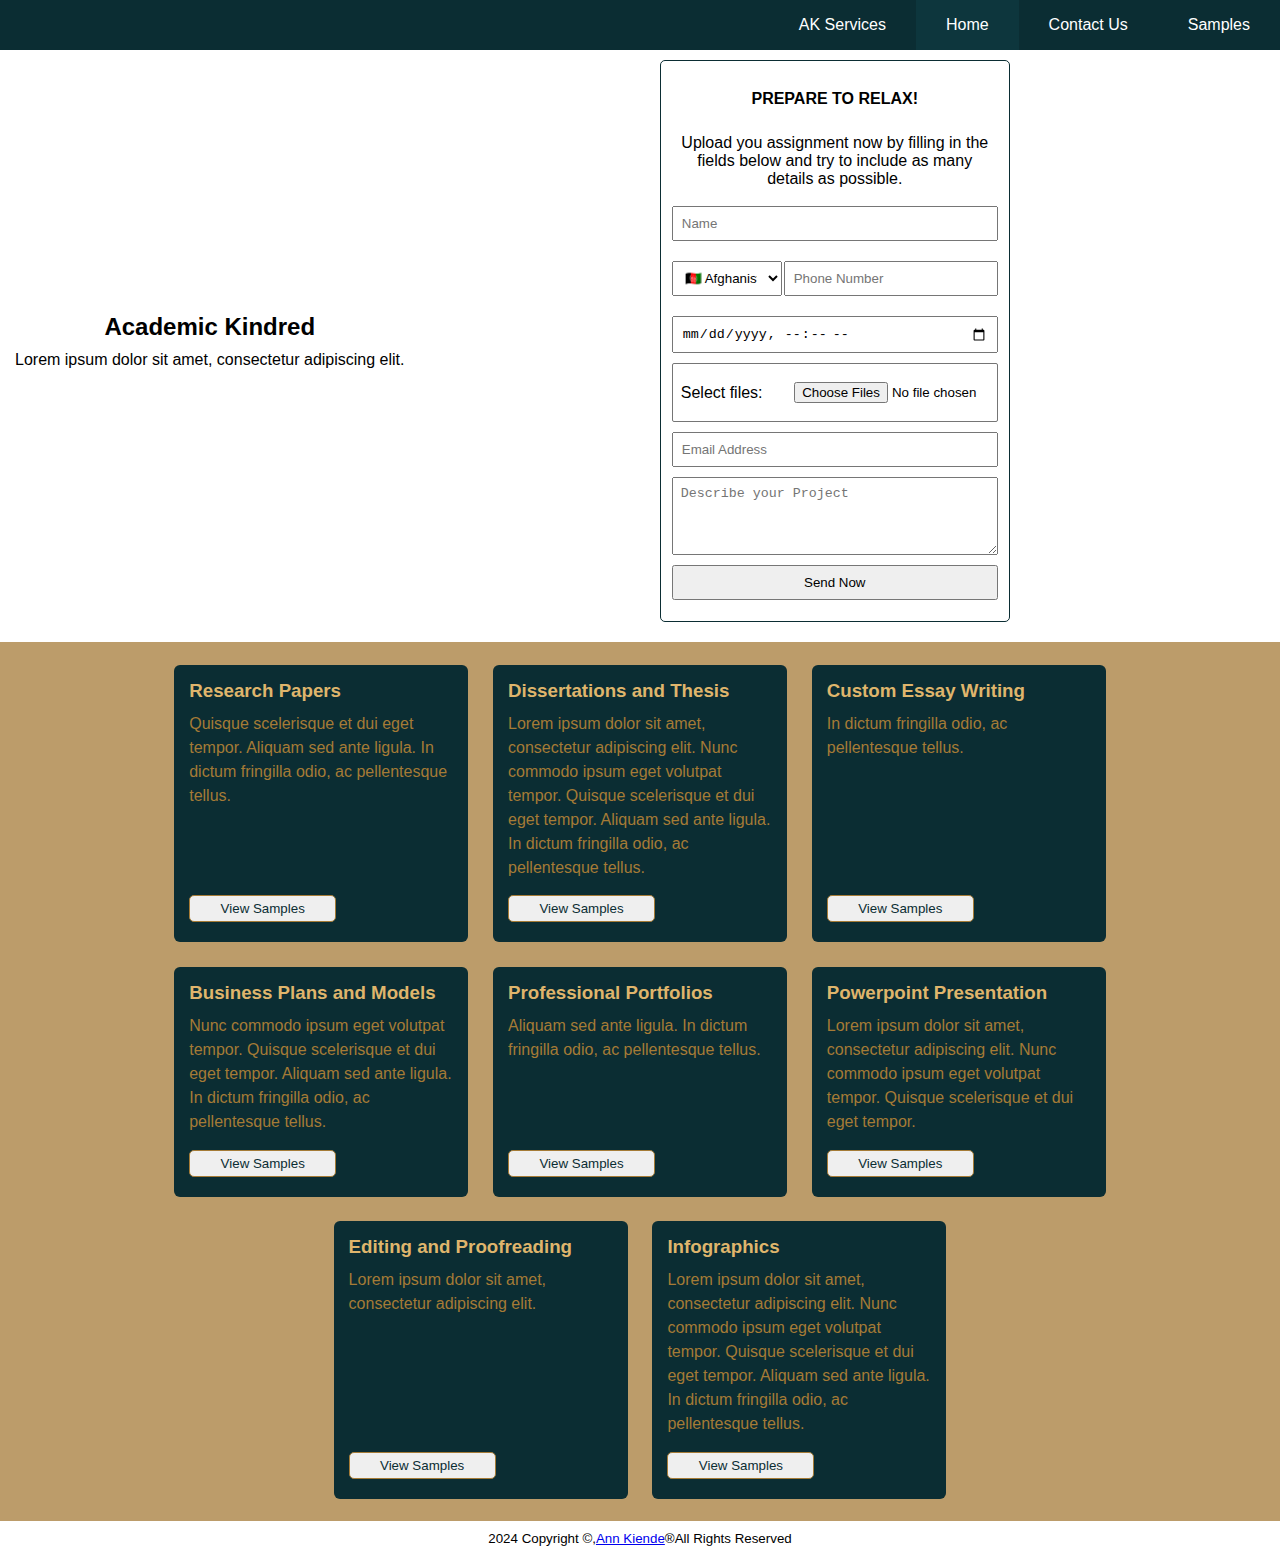
==== index.html @ b216b9eb "Update index.html Edit typo for nav li first-child link" ====
<!DOCTYPE html>
<html lang="en">
<head>
    <meta charset="UTF-8">
    <meta name="viewport" content="width=device-width, initial-scale=1.0">
    <title>AK Services</title>
    <link rel="stylesheet"type="text/css" href="styles/css/main.css">
</head>
<body>

    <!-- header -->
    <header>
        <div class="header-container">
            <div class="navbar-container">
                <nav>
                    <ul>
                        <li><a href="index.html">AK Services</a></li>
                        <li class="nav-active"> <a href="index.html">Home</a></li>
                        <li> <a href="mailto:scholar04.hub@gmail.com">Contact Us</a></li>
                        <li><a href="samples.html">Samples</a></li>
                    </ul>
                </nav>

                <!--
                <div class="logo">
                    <a href="index.html">AK SERVICES</a>
                </div>
                <div class="nav-bar">
                    <a href="mailto:scholar04.hub@gmail.com">Contact Us</a>
                    <a href="samples.html">Samples</a>
                </div>
            </div>-->
            <div class="carousel-container">
                <!-- Image Source - href="https://unsplash.com/photos/silhouette-of-people-standing-on-hill-pYWuOMhtc6k" -->
                <div class="carousel-info">
                    <div class="carousel-text">
                        <h2>Academic Kindred</h2>
                        <p>Lorem ipsum dolor sit amet, consectetur adipiscing elit.</p>
                    </div>
                    <div class="carousel-form">
                        <form class="project-form">
                            <label id="label-large">Prepare to relax!</label>
                            <p>Upload you assignment now by filling in the fields below and try to include as many details as possible.</p>
                            <input type="text" placeholder="Name" name="client-name" required>
                            
                            <div class="tel-dropdown">
                                <select id="country-code" name="country-code" required>
                                    <!-- Options will be added automatically using Javascript -->
                                </select>
                                <input type="tel" placeholder="Phone Number" name="client-phone" required>
                            </div>                        

                            <input type="datetime-local" placeholder="Deadline" name="client-deadline" required>
                            
                            <div class="select-files">
                                <label for="client-file">Select files: </label>
                                <input type="file" name="client-file" id="client-file" multiple>
                            </div>
                            
                            <input type="email" placeholder="Email Address" name="client-email" required>
                            <textarea type="textbox" placeholder="Describe your Project" rows="4" cols="10" name="client-project-desc"></textarea>
                            <input type="submit" value="Send Now">
                        </form>
                    </div>
                </div>
            </div>
        </div>
    </header>

    <!-- body -->
    <main>
        <!-- Samples Class Section -->
        <div class="ss-main">
            <div id="ss-container">
                <div id="ss-item">
                    <h3>Research Papers</h3>
                    <p>Quisque scelerisque et dui eget tempor. Aliquam sed ante ligula. In dictum fringilla odio, ac pellentesque tellus.</p>
                    <button class="view-samples-btn">View Samples</button>
                </div>
                <div id="ss-item">
                    <h3>Dissertations and Thesis</h3>
                    <p>Lorem ipsum dolor sit amet, consectetur adipiscing elit. Nunc commodo ipsum eget volutpat tempor. Quisque scelerisque et dui eget tempor. Aliquam sed ante ligula. In dictum fringilla odio, ac pellentesque tellus.</p>
                    <button class="view-samples-btn">View Samples</button>
                </div>
                <div id="ss-item">
                    <h3>Custom Essay Writing</h3>
                    <p>In dictum fringilla odio, ac pellentesque tellus.</p>
                    <button class="view-samples-btn">View Samples</button>
                </div>

                <div id="ss-item">
                    <h3>Business Plans and Models</h3>
                    <p>Nunc commodo ipsum eget volutpat tempor. Quisque scelerisque et dui eget tempor. Aliquam sed ante ligula. In dictum fringilla odio, ac pellentesque tellus.</p>
                    <button class="view-samples-btn">View Samples</button>
                </div>

                <div id="ss-item">
                    <h3>Professional Portfolios</h3>
                    <p>Aliquam sed ante ligula. In dictum fringilla odio, ac pellentesque tellus.</p>
                    <button class="view-samples-btn">View Samples</button>
                </div>
                <div id="ss-item">
                    <h3>Powerpoint Presentation</h3>
                    <p>Lorem ipsum dolor sit amet, consectetur adipiscing elit. Nunc commodo ipsum eget volutpat tempor. Quisque scelerisque et dui eget tempor.</p>
                    <button class="view-samples-btn">View Samples</button>
                </div>

                <div id="ss-item">
                    <h3>Editing and Proofreading</h3>
                    <p>Lorem ipsum dolor sit amet, consectetur adipiscing elit.</p>
                    <button class="view-samples-btn">View Samples</button>
                </div>
                <div id="ss-item">
                    <h3>Infographics</h3>
                    <p>Lorem ipsum dolor sit amet, consectetur adipiscing elit. Nunc commodo ipsum eget volutpat tempor. Quisque scelerisque et dui eget tempor. Aliquam sed ante ligula. In dictum fringilla odio, ac pellentesque tellus.</p>
                    <button class="view-samples-btn">View Samples</button>
                </div>
            </div>
        </div>
        <!-- End Samples Class Section -->
        
    </main>

    <!-- footer -->
    <footer>
        <section>
            2024 Copyright &#169;, <a href="mailto:annkiende28@gmail.com">Ann Kiende</a> &#174;All Rights Reserved
        </section>
    </footer>

</body>

<script src="js/country-code.js"></script>

</html>
---- styles/css/main.css ----
* {
    box-sizing: border-box;
    margin: 0;
    padding: 0;
}

body {
    min-height: 100vh;
    font-family: 'Trebuchet MS', 'Lucida Sans Unicode', 'Lucida Grande', 'Lucida Sans', Arial, sans-serif;
}

nav {
    background-color: #0B2D33;
    box-shadow: rgba(11, 45, 51, 0.1);
}

nav ul {
    width: 100%;
    list-style: none;
    display: flex;
    justify-content: flex-end;
    align-items: center;
}

nav li {
    height: 50px;
}

nav a {
    height: 100%;
    padding: 0 30px;
    display: flex;
    align-items: center;
    color: #fff;
    text-decoration: none;
}

nav a:hover {
    background-color: #0d363dfd;
}

.nav-active {
    background-color: #0d363dfd;
}

nav a:first-child {
}

/*.navbar-container {
    display: flex;
    justify-content: space-between;
    align-items: center;
    text-transform: uppercase;
}

.logo {
    font-weight: bold;
    font-size: larger;
}

.logo a {
    text-decoration: none;
    color: #A57B36;
}

.nav-bar, .nav-bar a {
    padding: 15px;
}

.nav-bar a {
    font-size: smaller;
} */

/* carousel */
.carousel-container {
    padding: 0 15px;
    background-image: url(/KO_Portfolio/imgs/students_graduating.jpg);
    background-size: cover;
    background-position: center;
    background-repeat: no-repeat;
}

.carousel-info {
    display: flex;
    align-items: center;
    justify-content: center;
    flex-wrap: wrap;
}

.carousel-text h2 {
    margin: 10px;
}

.carousel-text p {
    margin-bottom: 10px;
}

.carousel-text {
    text-align: center;
}

.carousel-form {
    border: 1px solid #0B2D33;
    border-radius: 5px;
    padding: 10px;
    max-width: 350px;
    margin: 10px auto;
}

.project-form {
    padding: 1px;
}

.project-form #label-large {
    text-transform: uppercase;
    text-align: center;
    font-weight: bold;
}

.project-form p {
    text-align: center;
}

.project-form * {
    padding: 8px;
    margin: 10px 0;
    display: block;
    width: 100%;
}

.tel-dropdown {
    padding: 0;
    display: flex;
}

#country-code {
    width: 50%;
    margin-right: 2px;
}

.select-files {
    padding: 0;
    display: flex;
    align-items: center;
    background-color: #FFF;
    border: 1px solid #757575;
    border-radius: 2px;
}

.select-files:hover {
    border: 1px solid #4F4F4F
}

label[for="client-file"] {
    width: 35%;
}

input[type="file"][name="client-file"] {
    flex: 1;
}

/* main */

main {
    background-color: #a57a36bd;
    margin: 10px 0;
    
}

/* sample class section */
.ss-main {
    margin: 10px;
    padding: 10px;
}

#ss-container {
    display: flex;
    flex-wrap: wrap;
    justify-content: center;
}

#ss-item {
    width: 294px;
    margin: 1% 1%;
    padding: 15px;
    background-color: #0B2D33;
    color: #A57B36;
    border-radius: 6px;
    position: relative;
}

#ss-item h3 {
    padding: 0 0 10px 0;
    color: #DFB56C;
}

#ss-item p {
    line-height: 1.5;
    margin-bottom: 18%;
}

.view-samples-btn {
    padding: 5px;
    width: 50%;
    position: absolute;
    bottom: 20px; 
    border: 1px solid #A57B36;
    color: #0B2D33;
    border-radius: 5px;
}

.view-samples-btn:hover {
    border-color: #A57B36;
    color: #0B2D33;
    background-color: #A57B36;
    font-weight: bold;
}

/* footer */

footer section{
    display: flex;
    justify-content: center;
    font-size: smaller;
}
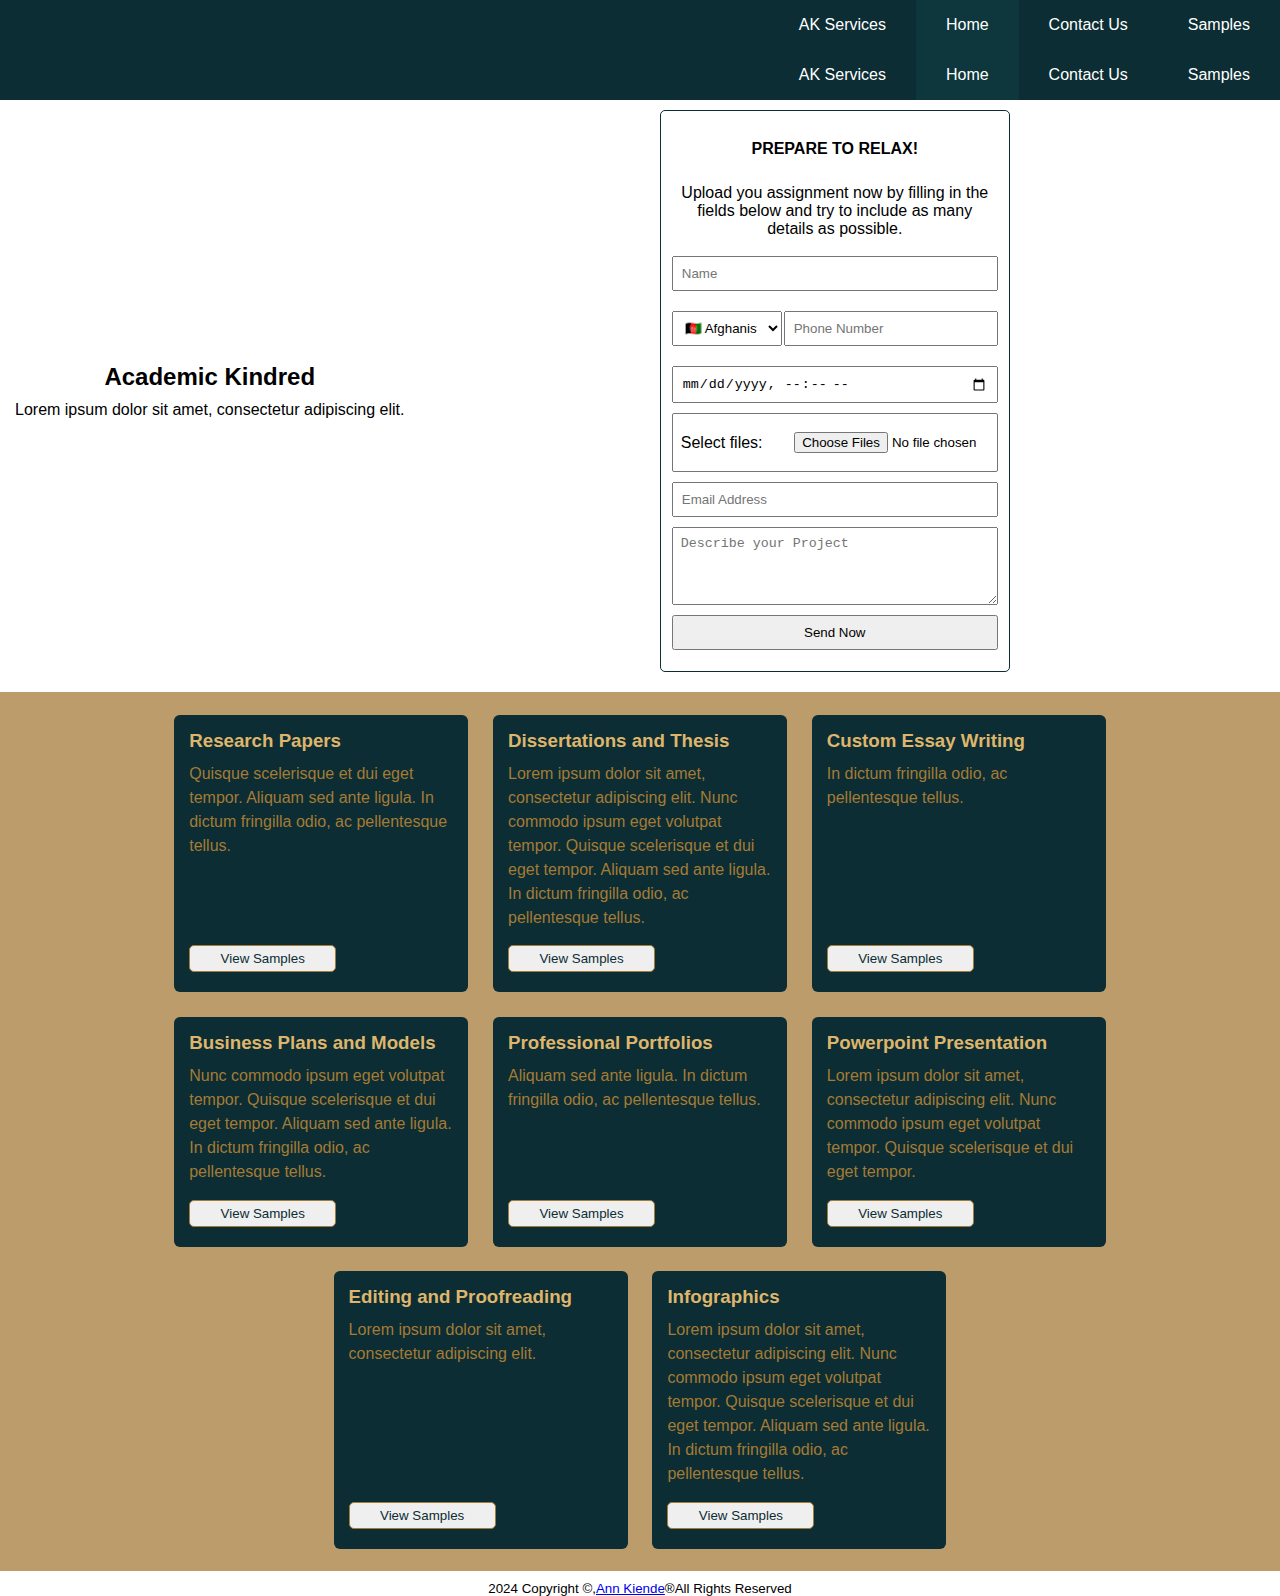
==== commit 4db79bf7: "Add .sidebar navbar this will be collapsible nav-bar on small screens" ====
--- a/index.html
+++ b/index.html
@@ -13,6 +13,12 @@
         <div class="header-container">
             <div class="navbar-container">
                 <nav>
+                    <ul class="sidebar">
+                        <li><a href=" href="index.html"">AK Services</a></li>
+                        <li class="nav-active"> <a href="index.html">Home</a></li>
+                        <li> <a href="mailto:scholar04.hub@gmail.com">Contact Us</a></li>
+                        <li><a href="samples.html">Samples</a></li>
+                    </ul>
                     <ul>
                         <li><a href="index.html">AK Services</a></li>
                         <li class="nav-active"> <a href="index.html">Home</a></li>
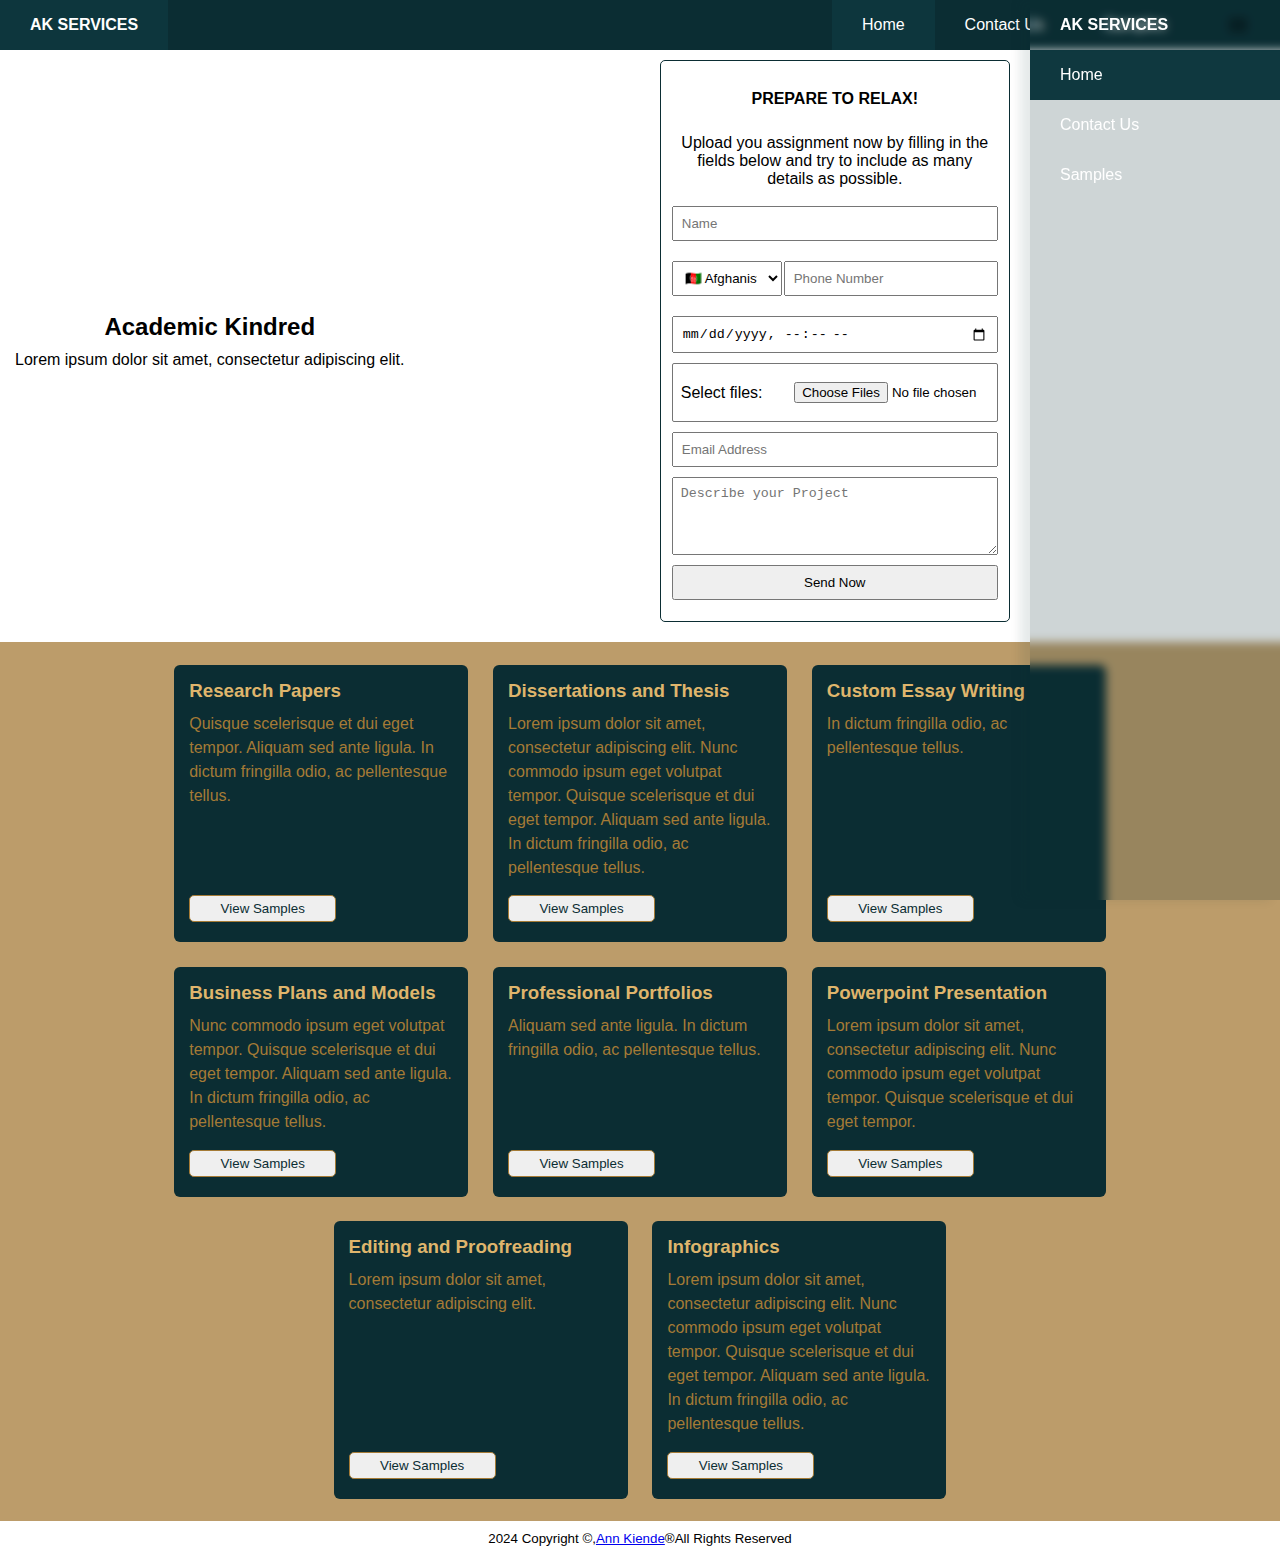
==== commit 00249afc: "Update index.html link to a new js file called sidebar add menu icon an svg file add showSidebar fun" ====
--- a/index.html
+++ b/index.html
@@ -5,6 +5,7 @@
     <meta name="viewport" content="width=device-width, initial-scale=1.0">
     <title>AK Services</title>
     <link rel="stylesheet"type="text/css" href="styles/css/main.css">
+    <script src="js/sidebar.js"></script>
 </head>
 <body>
 
@@ -24,6 +25,7 @@
                         <li class="nav-active"> <a href="index.html">Home</a></li>
                         <li> <a href="mailto:scholar04.hub@gmail.com">Contact Us</a></li>
                         <li><a href="samples.html">Samples</a></li>
+                        <li onclick=showSidebar()><a href="#"><svg xmlns="http://www.w3.org/2000/svg" height="24" viewBox="0 -960 960 960" width="24"><path d="M120-240v-80h720v80H120Zm0-200v-80h720v80H120Zm0-200v-80h720v80H120Z"/></svg></a></li>
                     </ul>
                 </nav>
 
--- a/styles/css/main.css
+++ b/styles/css/main.css
@@ -43,8 +43,33 @@
     background-color: #0d363dfd;
 }
 
-nav a:first-child {
-}
+nav li:first-child {
+    margin-right: auto;
+    text-transform: uppercase;
+    font-weight: bold;
+}
+
+.sidebar {
+    position: fixed;
+    top: 0;
+    right: 0;
+    height: 100vh;
+    width: 250px;
+    z-index: 999;
+    background-color: rgba(11, 45, 51, 0.2);
+    backdrop-filter: blur(5px);
+    box-shadow: -10px 0 10px rgba(11, 45, 51, 0.1);
+    display: flex;
+    flex-direction: column;
+    align-items: flex-start;
+    justify-content: flex-start;
+}
+
+.sidebar li, .sidebar a {
+    width: 100%;
+}
+
+
 
 /*.navbar-container {
     display: flex;
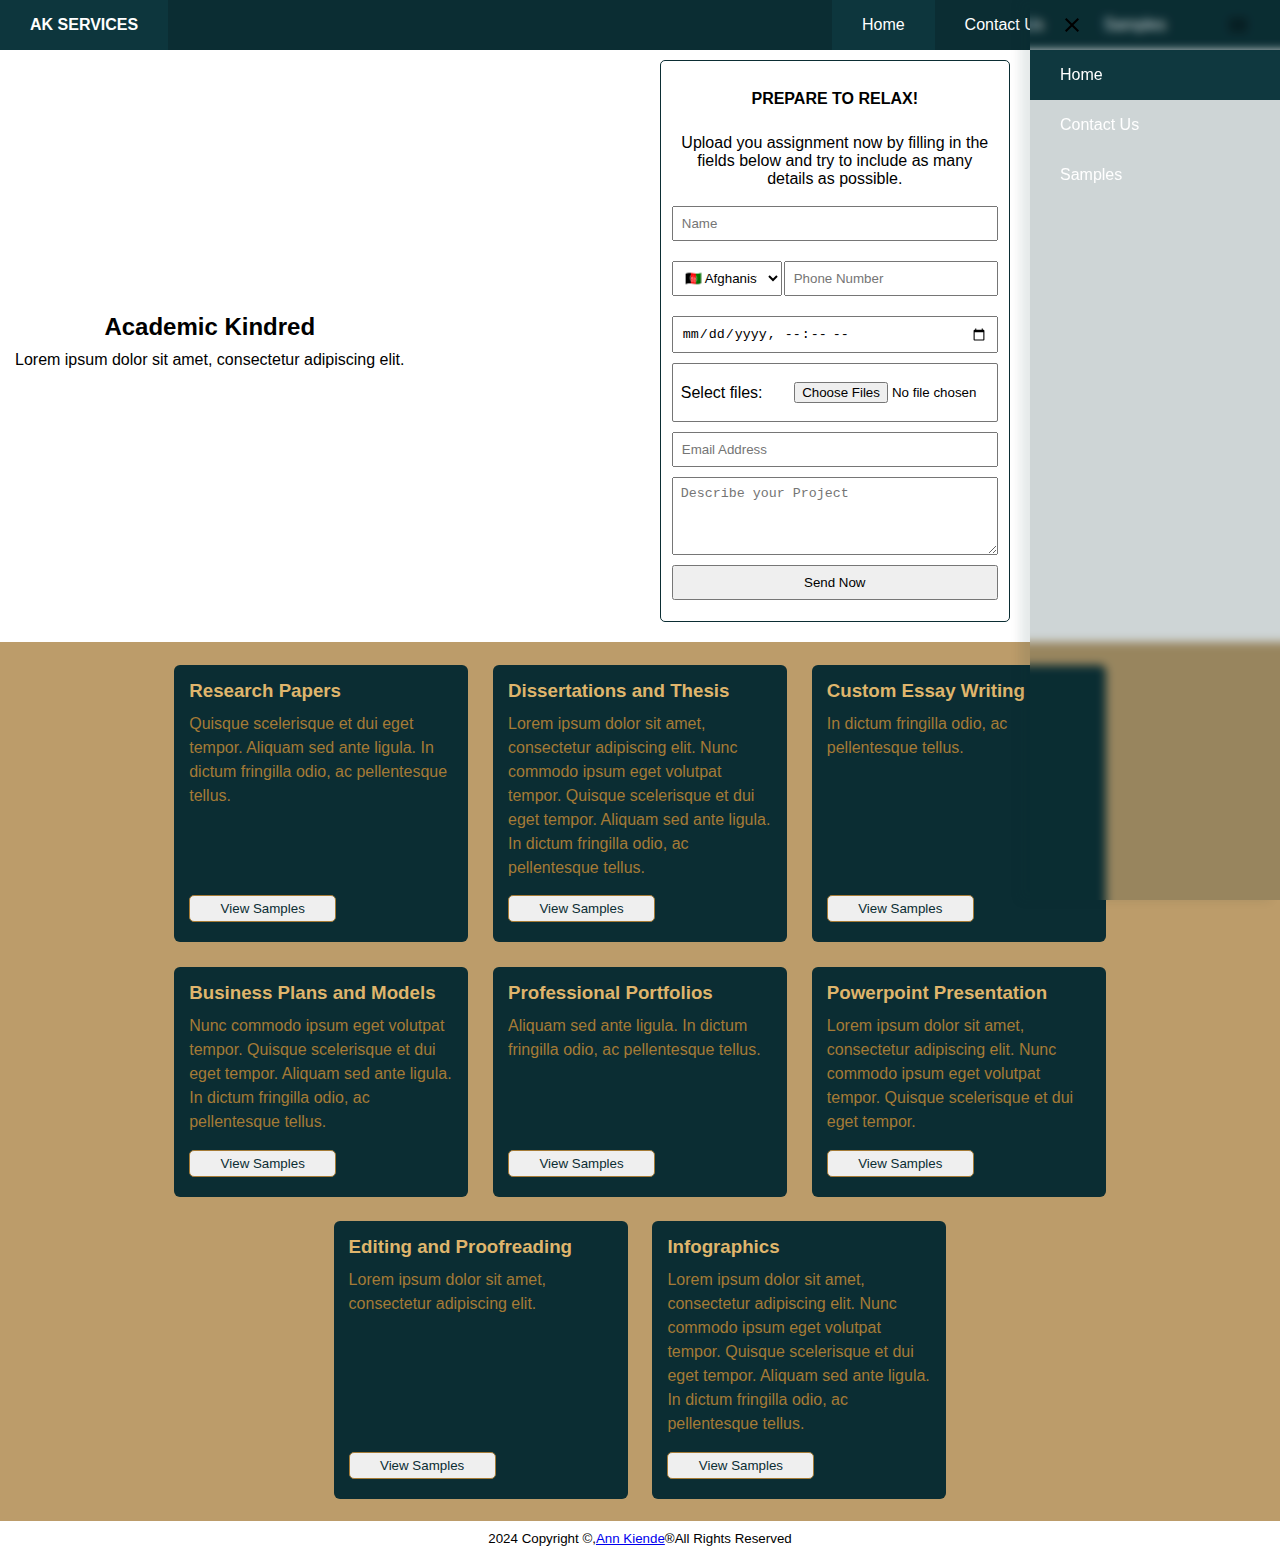
==== commit 6cc2c27d: "Update index.html remove link for the first li item add svg file of close icon add js function hideS" ====
--- a/index.html
+++ b/index.html
@@ -15,7 +15,7 @@
             <div class="navbar-container">
                 <nav>
                     <ul class="sidebar">
-                        <li><a href=" href="index.html"">AK Services</a></li>
+                        <li onclick=hideSidebar()><a href="#"><svg xmlns="http://www.w3.org/2000/svg" height="24" viewBox="0 -960 960 960" width="24"><path d="m256-200-56-56 224-224-224-224 56-56 224 224 224-224 56 56-224 224 224 224-56 56-224-224-224 224Z"/></svg></a></li>
                         <li class="nav-active"> <a href="index.html">Home</a></li>
                         <li> <a href="mailto:scholar04.hub@gmail.com">Contact Us</a></li>
                         <li><a href="samples.html">Samples</a></li>
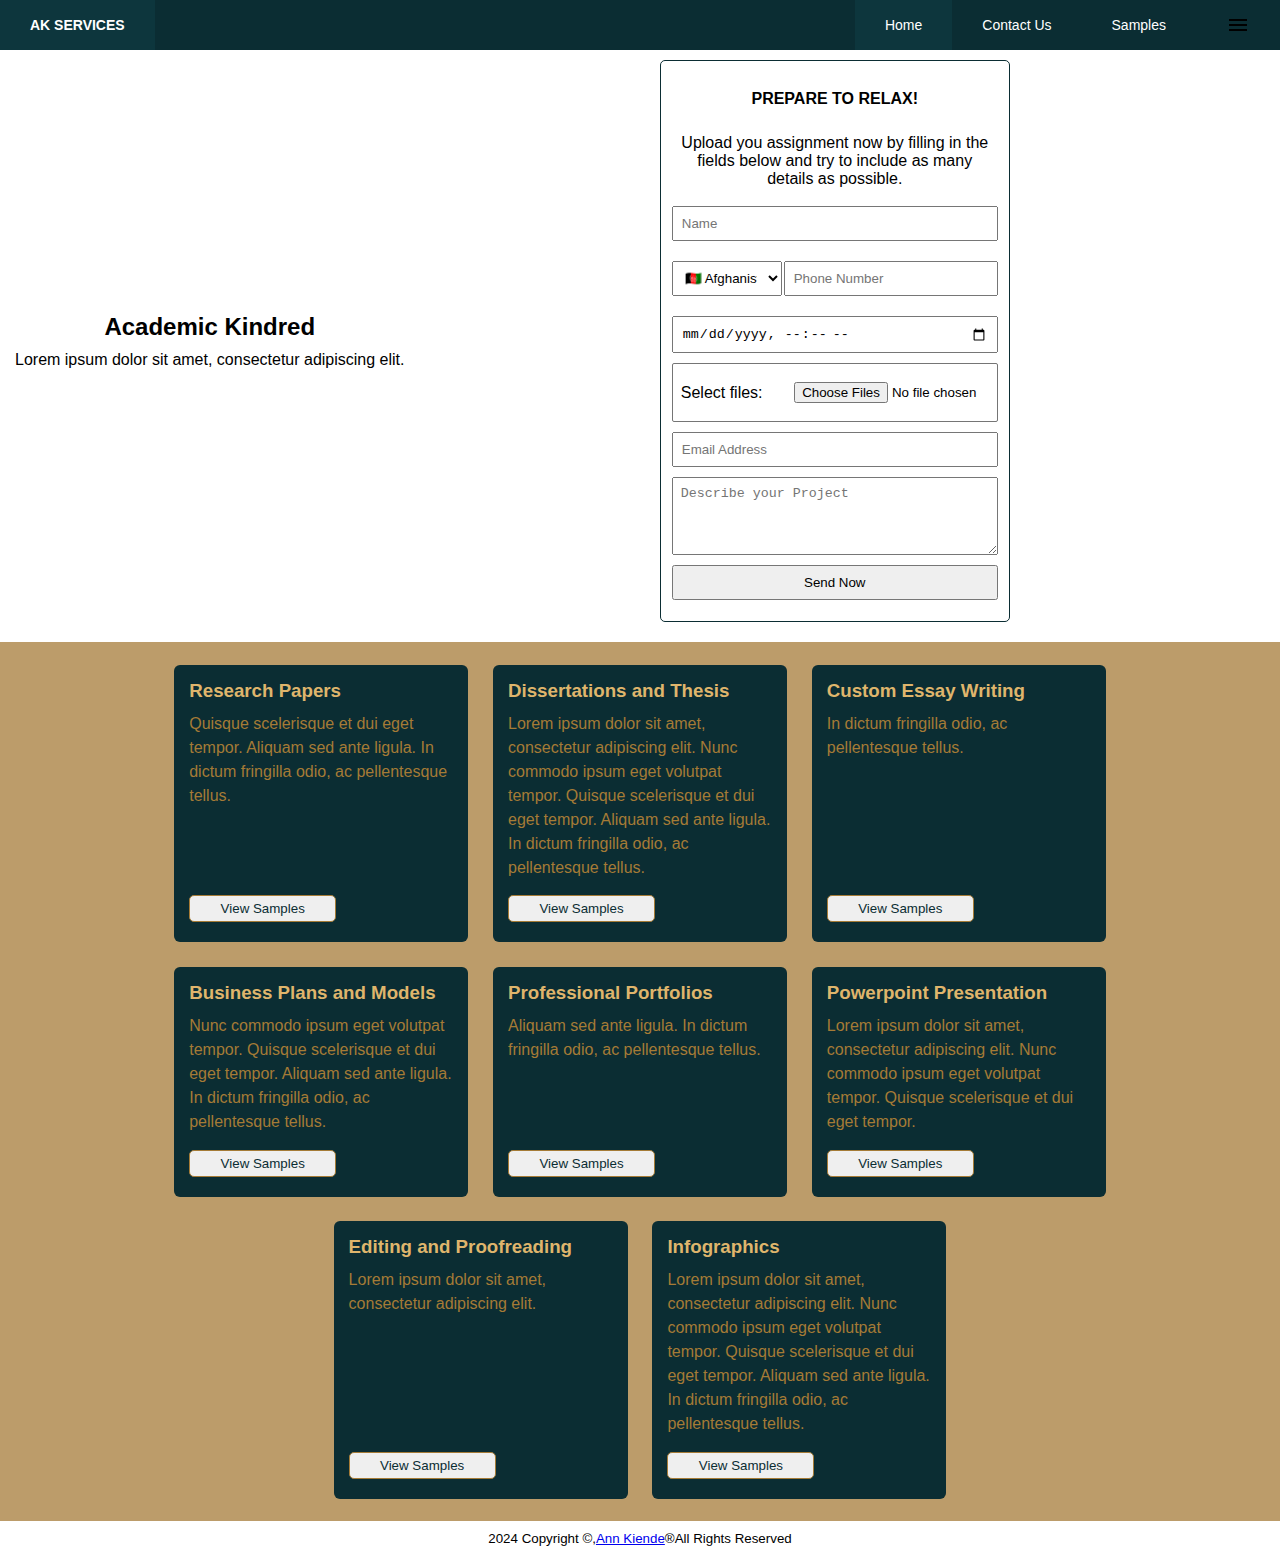
==== commit 9a07c3ce: "Add more classes in index.html add .hideOnMobile to apply responsive styles add .menu-button class t" ====
--- a/index.html
+++ b/index.html
@@ -22,10 +22,10 @@
                     </ul>
                     <ul>
                         <li><a href="index.html">AK Services</a></li>
-                        <li class="nav-active"> <a href="index.html">Home</a></li>
-                        <li> <a href="mailto:scholar04.hub@gmail.com">Contact Us</a></li>
-                        <li><a href="samples.html">Samples</a></li>
-                        <li onclick=showSidebar()><a href="#"><svg xmlns="http://www.w3.org/2000/svg" height="24" viewBox="0 -960 960 960" width="24"><path d="M120-240v-80h720v80H120Zm0-200v-80h720v80H120Zm0-200v-80h720v80H120Z"/></svg></a></li>
+                        <li class="nav-active hideOnMobile"> <a href="index.html">Home</a></li>
+                        <li class="hideOnMobile"> <a href="mailto:scholar04.hub@gmail.com">Contact Us</a></li>
+                        <li class="hideOnMobile"><a href="samples.html">Samples</a></li>
+                        <li class="menu-button" onclick=showSidebar()><a href="#"><svg xmlns="http://www.w3.org/2000/svg" height="24" viewBox="0 -960 960 960" width="24"><path d="M120-240v-80h720v80H120Zm0-200v-80h720v80H120Zm0-200v-80h720v80H120Z"/></svg></a></li>
                     </ul>
                 </nav>
 
--- a/styles/css/main.css
+++ b/styles/css/main.css
@@ -33,6 +33,7 @@
     align-items: center;
     color: #fff;
     text-decoration: none;
+    font-size: 14px;
 }
 
 nav a:hover {
@@ -59,7 +60,7 @@
     background-color: rgba(11, 45, 51, 0.2);
     backdrop-filter: blur(5px);
     box-shadow: -10px 0 10px rgba(11, 45, 51, 0.1);
-    display: flex;
+    display: none;
     flex-direction: column;
     align-items: flex-start;
     justify-content: flex-start;
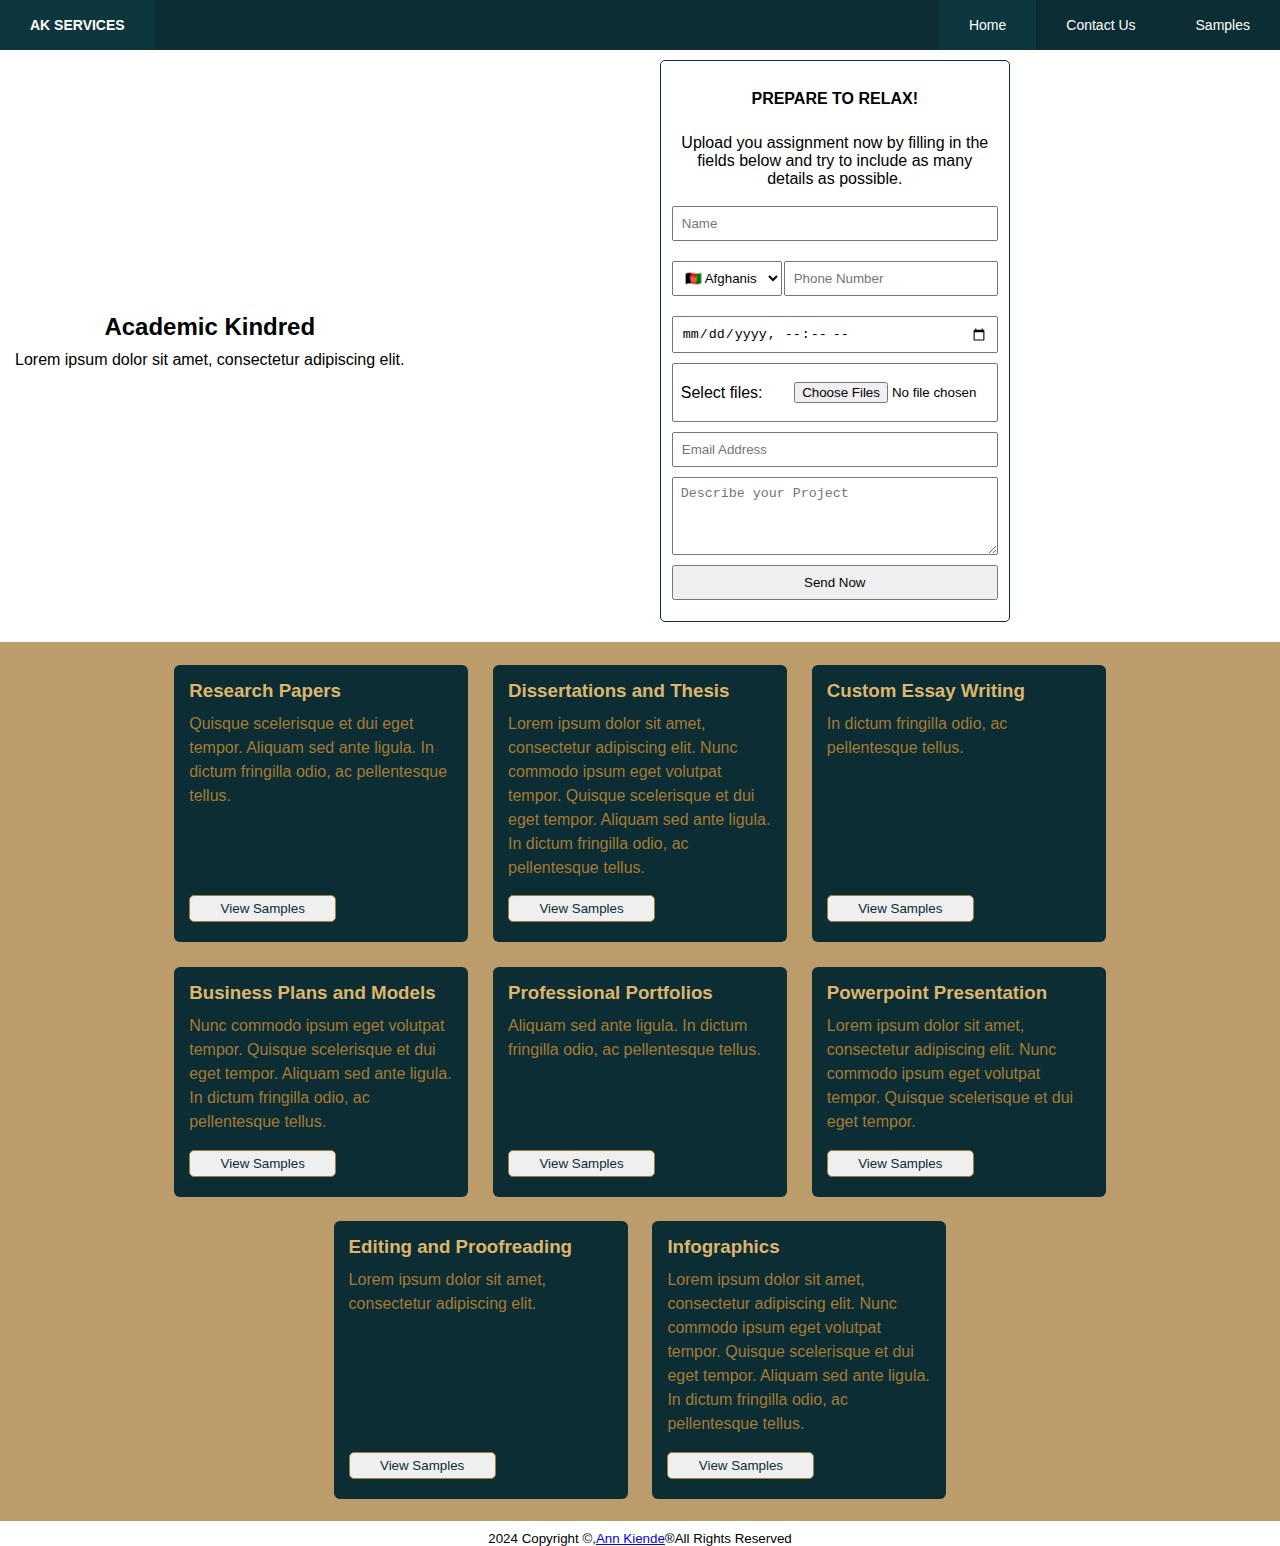
==== commit fe7383be: "Delete unused code delete .logo and .nav-bar from previous versions that were commented out" ====
--- a/index.html
+++ b/index.html
@@ -29,15 +29,6 @@
                     </ul>
                 </nav>
 
-                <!--
-                <div class="logo">
-                    <a href="index.html">AK SERVICES</a>
-                </div>
-                <div class="nav-bar">
-                    <a href="mailto:scholar04.hub@gmail.com">Contact Us</a>
-                    <a href="samples.html">Samples</a>
-                </div>
-            </div>-->
             <div class="carousel-container">
                 <!-- Image Source - href="https://unsplash.com/photos/silhouette-of-people-standing-on-hill-pYWuOMhtc6k" -->
                 <div class="carousel-info">
--- a/styles/css/main.css
+++ b/styles/css/main.css
@@ -70,32 +70,9 @@
     width: 100%;
 }
 
-
-
-/*.navbar-container {
-    display: flex;
-    justify-content: space-between;
-    align-items: center;
-    text-transform: uppercase;
-}
-
-.logo {
-    font-weight: bold;
-    font-size: larger;
-}
-
-.logo a {
-    text-decoration: none;
-    color: #A57B36;
-}
-
-.nav-bar, .nav-bar a {
-    padding: 15px;
-}
-
-.nav-bar a {
-    font-size: smaller;
-} */
+.menu-button {
+    display: none;
+}
 
 /* carousel */
 .carousel-container {
@@ -248,4 +225,20 @@
     display: flex;
     justify-content: center;
     font-size: smaller;
+}
+
+@media(max-width: 800px) {
+    .hideOnMobile {
+        display: none;
+    }
+
+    .menu-button {
+        display: block;
+    }
+}
+
+@media(max-width: 400px) {
+    .sidebar {
+        max-width: 100%;
+    }
 }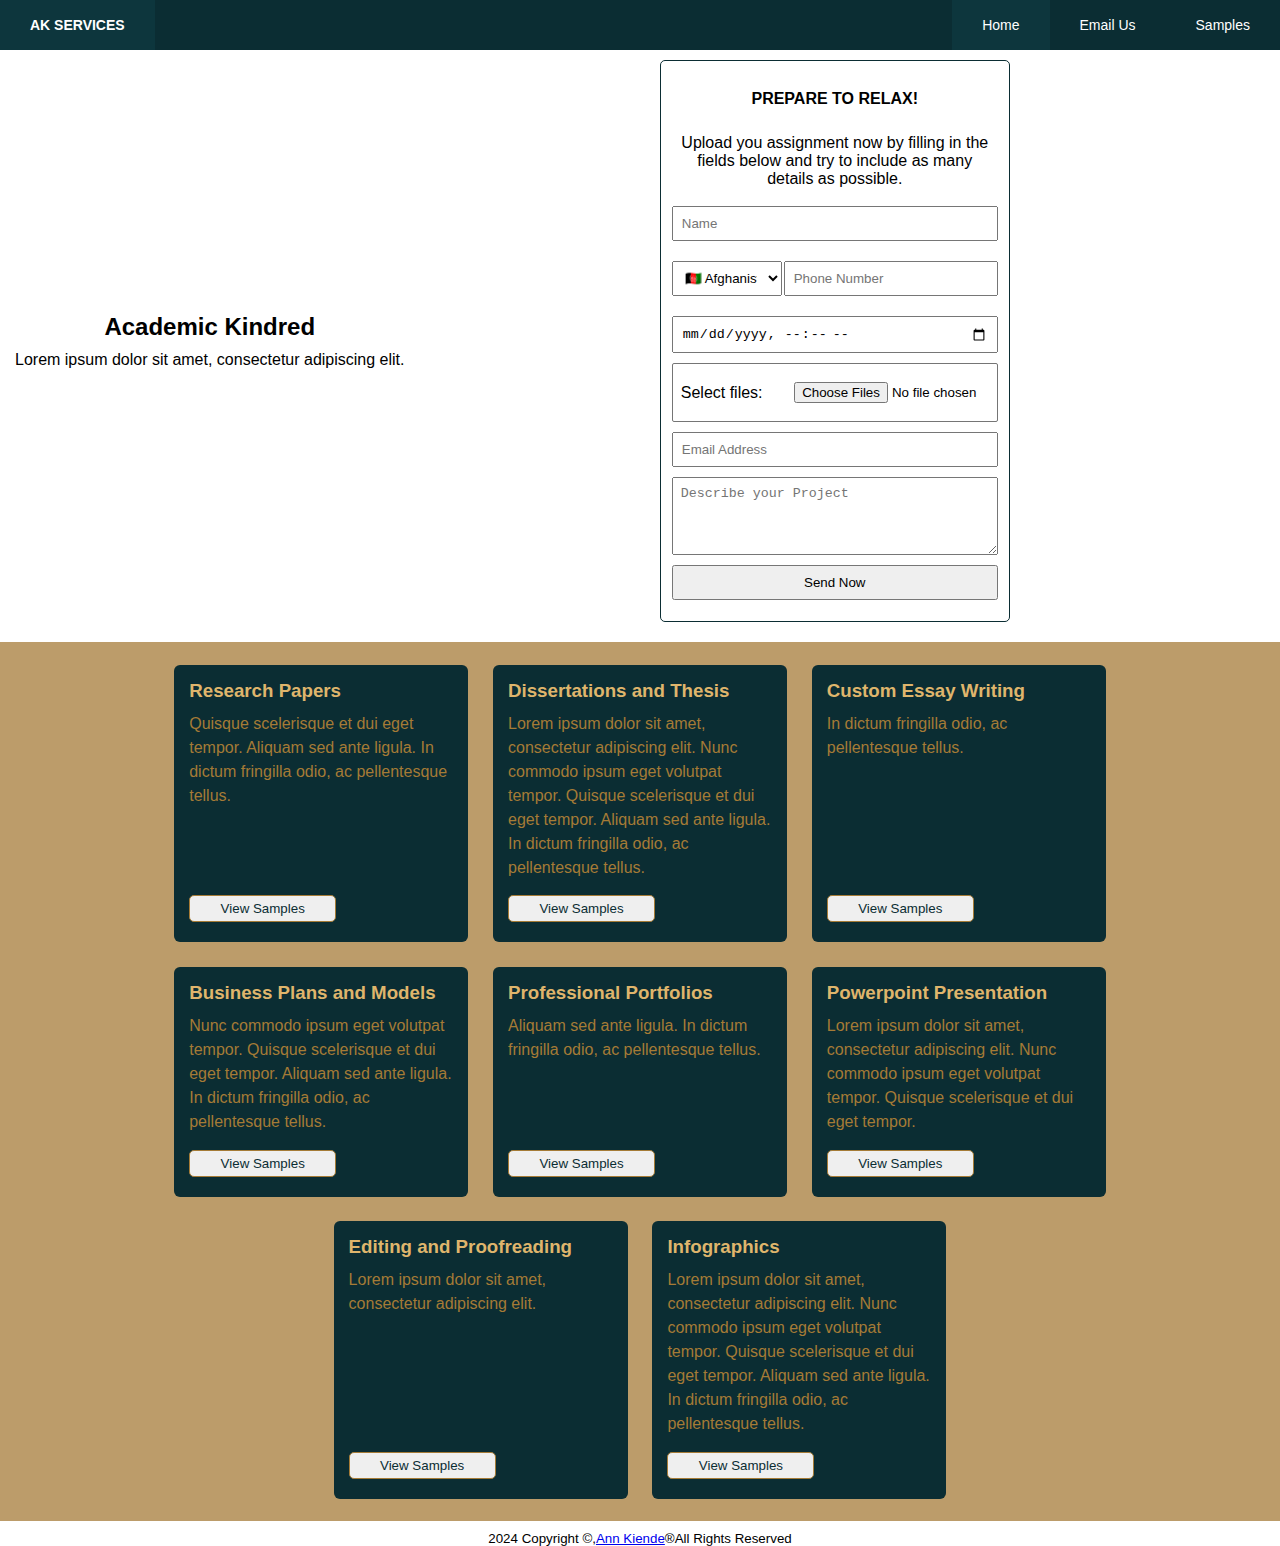
==== commit 4b5d1523: "Update Contact Us link change it to Email Us" ====
--- a/index.html
+++ b/index.html
@@ -15,17 +15,17 @@
             <div class="navbar-container">
                 <nav>
                     <ul class="sidebar">
-                        <li onclick=hideSidebar()><a href="#"><svg xmlns="http://www.w3.org/2000/svg" height="24" viewBox="0 -960 960 960" width="24"><path d="m256-200-56-56 224-224-224-224 56-56 224 224 224-224 56 56-224 224 224 224-56 56-224-224-224 224Z"/></svg></a></li>
+                        <li onclick=hideSidebar()><a href="#"><svg xmlns="http://www.w3.org/2000/svg" height="24" viewBox="0 -960 960 960" width="24"><path d="m256-200-56-56 224-224-224-224 56-56 224 224 224-224 56 56-224 224 224 224-56 56-224-224-224 224Z" fill="white"/></svg></a></li>
                         <li class="nav-active"> <a href="index.html">Home</a></li>
-                        <li> <a href="mailto:scholar04.hub@gmail.com">Contact Us</a></li>
+                        <li> <a href="mailto:scholar04.hub@gmail.com">Email Us</a></li>
                         <li><a href="samples.html">Samples</a></li>
                     </ul>
                     <ul>
                         <li><a href="index.html">AK Services</a></li>
                         <li class="nav-active hideOnMobile"> <a href="index.html">Home</a></li>
-                        <li class="hideOnMobile"> <a href="mailto:scholar04.hub@gmail.com">Contact Us</a></li>
+                        <li class="hideOnMobile"> <a href="mailto:scholar04.hub@gmail.com">Email Us</a></li>
                         <li class="hideOnMobile"><a href="samples.html">Samples</a></li>
-                        <li class="menu-button" onclick=showSidebar()><a href="#"><svg xmlns="http://www.w3.org/2000/svg" height="24" viewBox="0 -960 960 960" width="24"><path d="M120-240v-80h720v80H120Zm0-200v-80h720v80H120Zm0-200v-80h720v80H120Z"/></svg></a></li>
+                        <li class="menu-button" onclick=showSidebar()><a href="#"><svg xmlns="http://www.w3.org/2000/svg" height="24" viewBox="0 -960 960 960" width="24"><path d="M120-240v-80h720v80H120Zm0-200v-80h720v80H120Zm0-200v-80h720v80H120Z" fill="white"/></svg></a></li>
                     </ul>
                 </nav>
 
